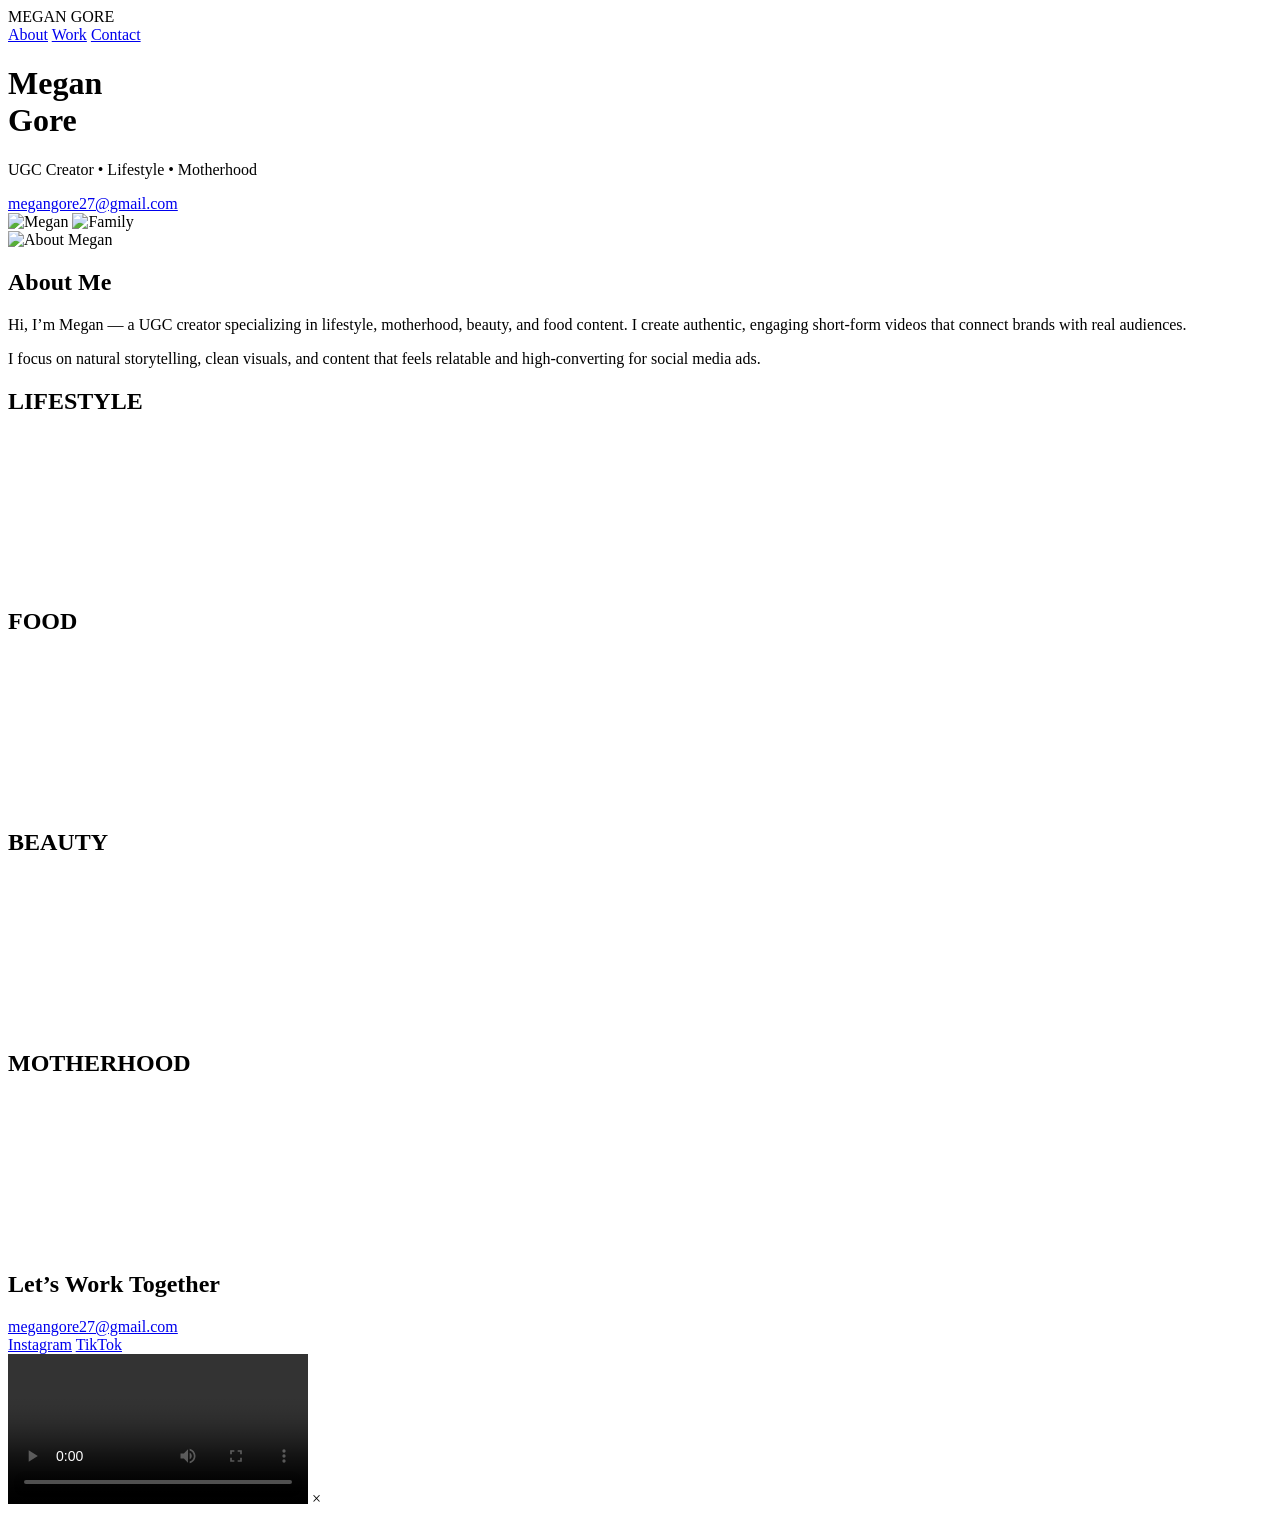
==== index.html @ 1803b5a8 "Add files via upload" ====
<!DOCTYPE html>
<html lang="en">
<head>
    <meta charset="UTF-8">
    <meta name="viewport" content="width=device-width, initial-scale=1.0">

    <title>Megan Gore | UGC Creator</title>

    <!-- Fonts -->
    <link href="https://fonts.googleapis.com/css2?family=Cormorant+Garamond:wght@300;400;500;600;700&family=Montserrat:wght@300;400;500;600&display=swap" rel="stylesheet">

    <link rel="stylesheet" href="style.css">
</head>

<body>

<nav class="nav">
    <div class="logo">MEGAN GORE</div>

    <div class="nav-links">
        <a href="#about">About</a>
        <a href="#portfolio">Work</a>
        <a href="#contact">Contact</a>
    </div>
</nav>

<!-- ================= HERO ================= -->
<header class="hero">

    <div class="hero-left">
        <h1>Megan<br>Gore</h1>
        <p>UGC Creator • Lifestyle • Motherhood</p>

        <a href="mailto:megangore27@gmail.com" class="email-btn">
            megangore27@gmail.com
        </a>
    </div>

    <div class="hero-right">
        <img src="https://scontent.fcps4-2.fna.fbcdn.net/v/t39.30808-6/546393408_1422314158849570_886270243575329633_n.jpg?stp=dst-jpg_tt6&cstp=mx2048x1536&ctp=s2048x1536&_nc_cat=105&ccb=1-7&_nc_sid=833d8c&_nc_ohc=YrBrM8XuUUgQ7kNvwEMXf4L&_nc_oc=AdqMqW6i8O15x5Q89yQuLzxDAlV-PFp_ynxfK9DIPvHymy0SDPQRg7AytYCtjpQDRZeu3CHlA_Avfm5EP0N2Ezfg&_nc_zt=23&_nc_ht=scontent.fcps4-2.fna&_nc_gid=M6-nADwXhBZTLb_-vtfryA&_nc_ss=7b2a8&oh=00_AQC47W7U6kkFmo6FoYuXGVh2ciTUlr9Q5DADMDCpX-Vpag&oe=6A4DF484" alt="Megan">
        <img src="https://scontent.fcps4-2.fna.fbcdn.net/v/t39.30808-6/731105010_1643988970015420_7070697063090492905_n.jpg?stp=dst-jpg_tt6&cstp=mx1536x2048&ctp=s1536x2048&_nc_cat=103&ccb=1-7&_nc_sid=833d8c&_nc_ohc=6llfUWnaYv8Q7kNvwERzQmN&_nc_oc=AdqBqR1UBXUykaJAnzxcUrWe-faBjtPZhO325KYgFY8aO9kEMp6BikF9bD_WSNS4HnLPLaFsfbmxZ8ndlK_kSUiD&_nc_zt=23&_nc_ht=scontent.fcps4-2.fna&_nc_gid=M1N-ZUBjHWtyGgK8nsT7Zw&_nc_ss=7b2a8&oh=00_AQC9BrFcPBMvjDfWKFQGc4HeN_TeFe6SSzFH9YJjzFfx6Q&oe=6A4DFB23" alt="Family">
    </div>

</header>


<!-- ================= ABOUT ================= -->
<section class="about" id="about">

    <div class="about-img">
        <img src="images/about.jpg" alt="About Megan">
    </div>

    <div class="about-text">
        <h2>About Me</h2>

        <p>
            Hi, I’m Megan — a UGC creator specializing in lifestyle,
            motherhood, beauty, and food content. I create authentic,
            engaging short-form videos that connect brands with real audiences.
        </p>

        <p>
            I focus on natural storytelling, clean visuals, and content
            that feels relatable and high-converting for social media ads.
        </p>
    </div>

</section>


<!-- ================= PORTFOLIO ================= -->
<section class="portfolio" id="portfolio">

    <h2>LIFESTYLE</h2>

    <div class="grid">
        <video src="videos/lifestyle1.mp4" muted loop playsinline></video>
        <video src="videos/lifestyle2.mp4" muted loop playsinline></video>
    </div>


    <h2>FOOD</h2>

    <div class="grid">
        <video src="videos/food1.mp4" muted loop playsinline></video>
        <video src="videos/food2.mp4" muted loop playsinline></video>
    </div>


    <div class="split">

        <div>
            <h2>BEAUTY</h2>
            <video src="videos/beauty1.mp4" muted loop playsinline></video>
        </div>

        <div>
            <h2>MOTHERHOOD</h2>

            <div class="grid small">
                <video src="videos/motherhood1.mp4" muted loop playsinline></video>
                <video src="videos/motherhood2.mp4" muted loop playsinline></video>
            </div>

        </div>

    </div>

</section>


<!-- ================= CONTACT ================= -->
<section class="contact" id="contact">

    <h2>Let’s Work Together</h2>

    <a href="mailto:megangore27@gmail.com" class="contact-email">
        megangore27@gmail.com
    </a>

    <div class="socials">
        <a href="#">Instagram</a>
        <a href="#">TikTok</a>
    </div>

</section>


<script src="script.js"></script>
</body>
</html>
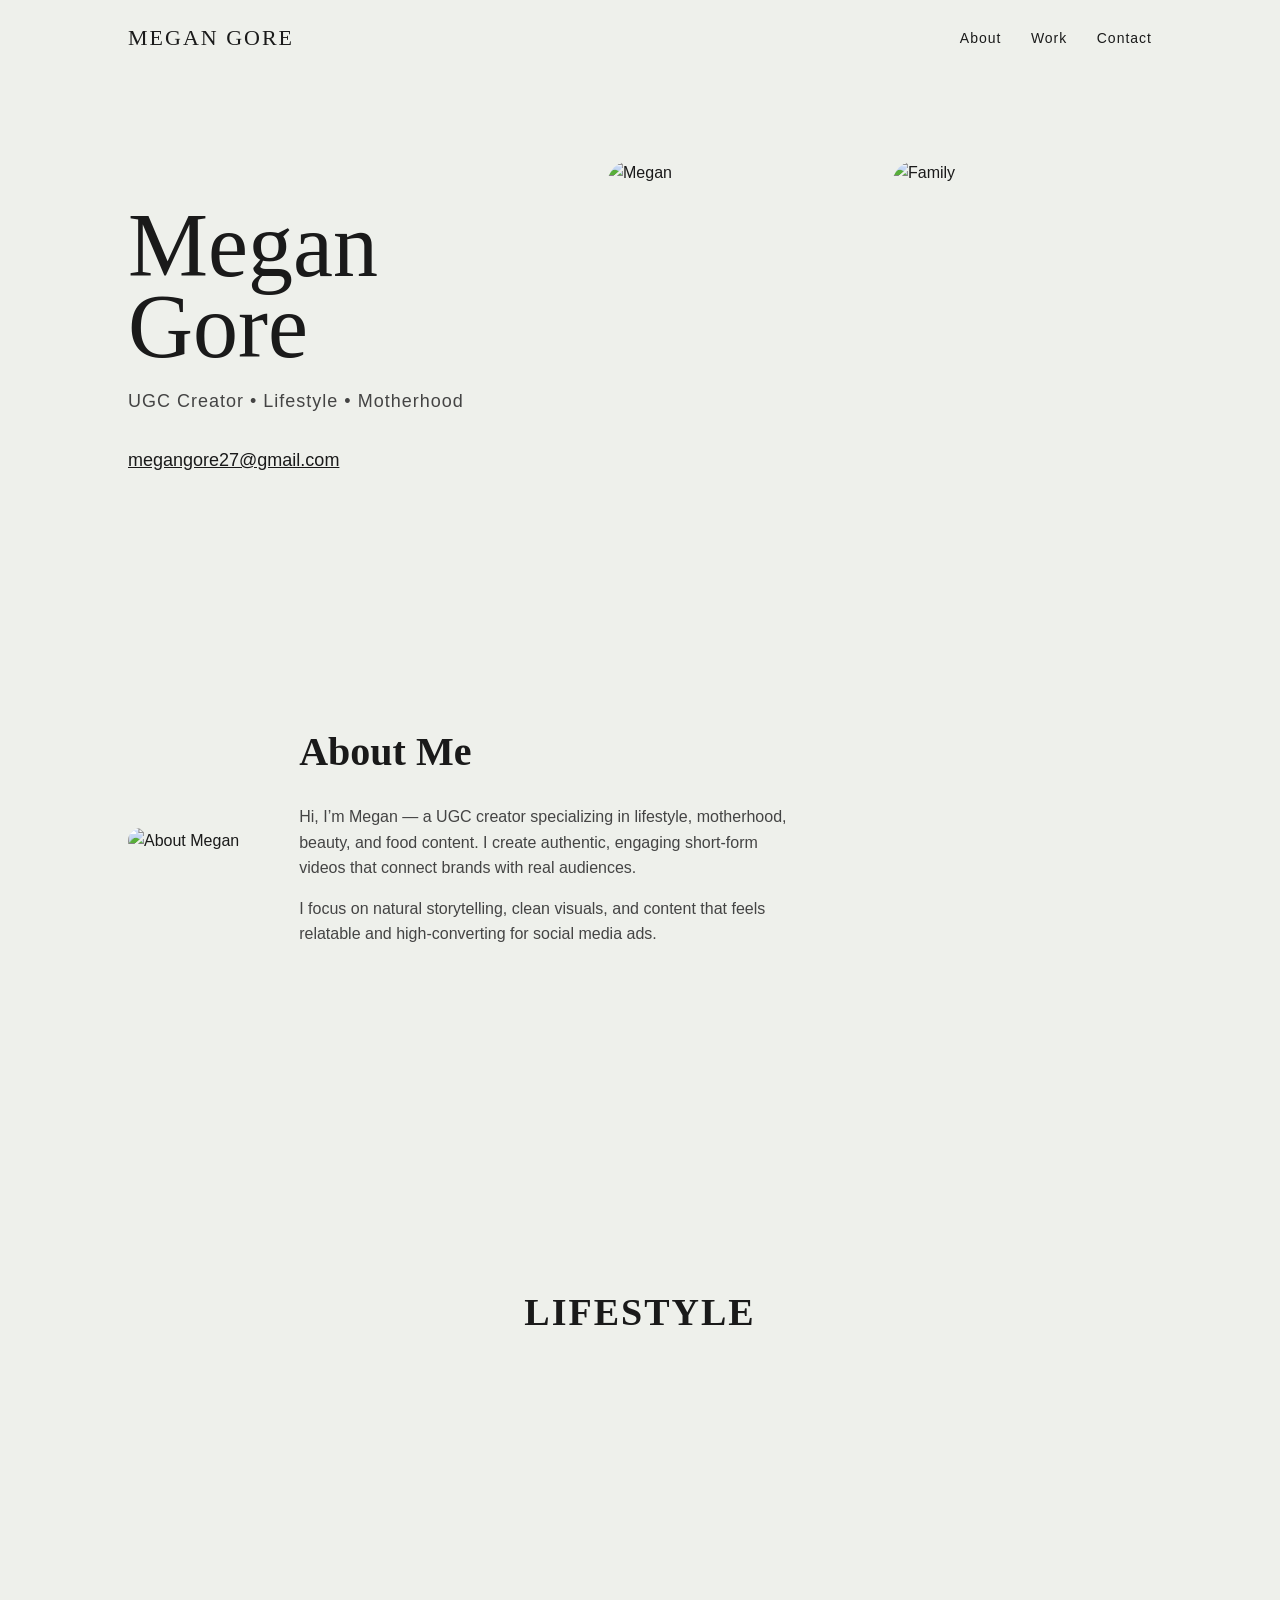
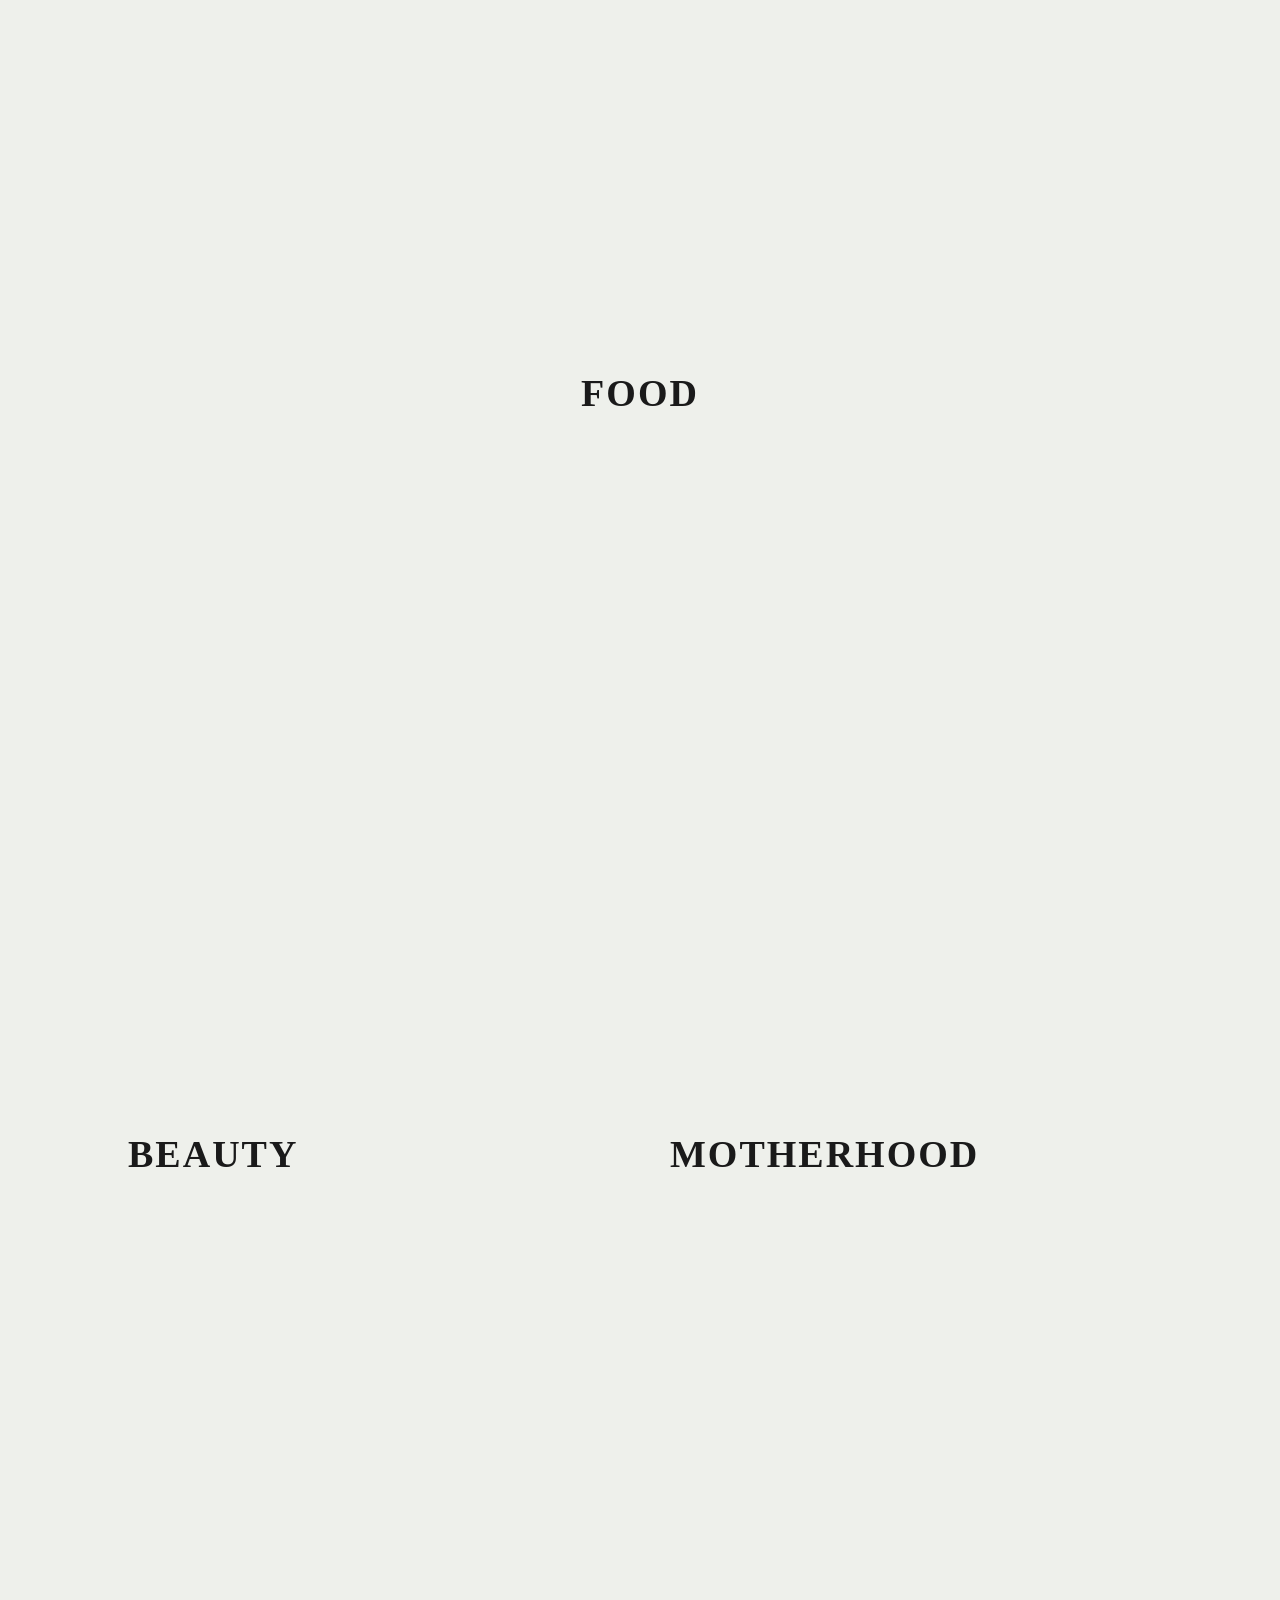
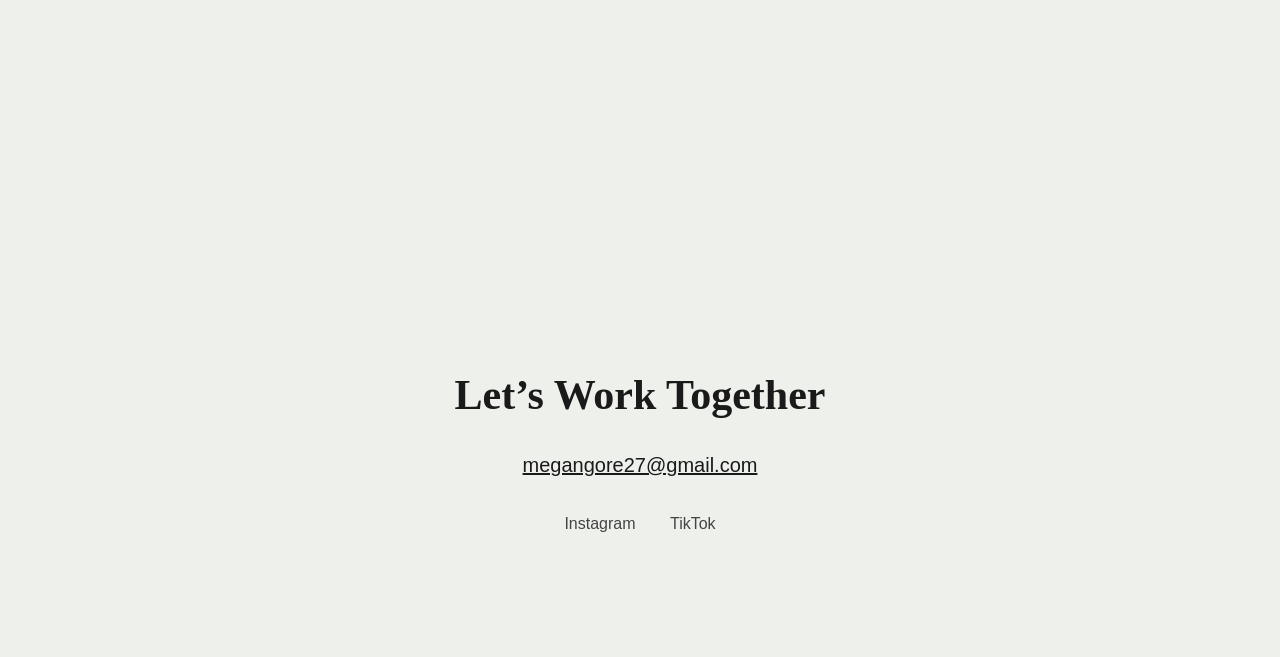
==== commit 183fceca: "Update index.html" ====
--- a/index.html
+++ b/index.html
@@ -129,4 +129,4 @@
 
 <script src="script.js"></script>
 </body>
-</html>+</html>
--- a/style.css
+++ b/style.css
@@ -0,0 +1,385 @@
+/* =========================
+PREMIUM PAGE LOAD ANIMATION
+========================= */
+
+body{
+    opacity:0;
+    animation:pageFadeIn 1.2s ease forwards;
+}
+
+@keyframes pageFadeIn{
+    to{
+        opacity:1;
+    }
+}
+
+/* HERO TEXT ANIMATION */
+.hero-left h1{
+    opacity:0;
+    transform:translateY(30px);
+    animation:fadeUp 1s ease forwards;
+    animation-delay:0.3s;
+}
+
+.hero-left p{
+    opacity:0;
+    transform:translateY(20px);
+    animation:fadeUp 1s ease forwards;
+    animation-delay:0.6s;
+}
+
+.email-btn{
+    opacity:0;
+    transform:translateY(20px);
+    animation:fadeUp 1s ease forwards;
+    animation-delay:0.9s;
+}
+
+.hero-right img{
+    opacity:0;
+    transform:translateY(40px) scale(0.95);
+    animation:fadeUp 1.2s ease forwards;
+}
+
+.hero-right img:nth-child(1){
+    animation-delay:0.5s;
+}
+
+.hero-right img:nth-child(2){
+    animation-delay:0.8s;
+}
+
+@keyframes fadeUp{
+    to{
+        opacity:1;
+        transform:translateY(0) scale(1);
+    }
+}
+
+/* =========================
+GLOBAL RESET
+========================= */
+
+*{
+    margin:0;
+    padding:0;
+    box-sizing:border-box;
+}
+
+body{
+    font-family:'Montserrat', sans-serif;
+    background:#EEF0EB;
+    color:#1a1a1a;
+    line-height:1.6;
+    padding-top:80px;
+}
+
+/* =========================
+HERO
+========================= */
+
+.hero{
+    display:flex;
+    justify-content:space-between;
+    align-items:center;
+    padding:80px 10%;
+    gap:60px;
+}
+
+.hero-left{
+    flex:1;
+}
+
+.hero-left h1{
+    font-family:'Cormorant Garamond', serif;
+    font-size:90px;
+    font-weight:500;
+    line-height:0.9;
+    margin-bottom:20px;
+}
+
+.hero-left p{
+    font-size:18px;
+    letter-spacing:1px;
+    margin-bottom:30px;
+    color:#444;
+}
+
+.email-btn{
+    display:inline-block;
+    font-size:18px;
+    color:#1a1a1a;
+    text-decoration:underline;
+}
+
+.hero-right{
+    flex:1;
+    display:flex;
+    gap:25px;
+    justify-content:center;
+}
+
+.hero-right img{
+    width:260px;
+    height:360px;
+    object-fit:cover;
+    border-radius:25px;
+    transition:0.4s ease;
+}
+
+.hero-right img:hover{
+    transform:translateY(-10px) scale(1.02);
+}
+
+/* =========================
+ABOUT
+========================= */
+
+.about{
+    display:flex;
+    gap:60px;
+    padding:120px 10%;
+    align-items:center;
+}
+
+.about-img img{
+    width:350px;
+    height:450px;
+    object-fit:cover;
+    border-radius:25px;
+}
+
+.about-text h2{
+    font-family:'Cormorant Garamond', serif;
+    font-size:40px;
+    margin-bottom:20px;
+}
+
+.about-text p{
+    margin-bottom:15px;
+    color:#444;
+    font-size:16px;
+    max-width:500px;
+}
+
+/* =========================
+PORTFOLIO
+========================= */
+
+.portfolio{
+    padding:120px 10%;
+}
+
+.portfolio h2{
+    text-align:center;
+    font-family:'Cormorant Garamond', serif;
+    font-size:38px;
+    margin:80px 0 40px;
+    letter-spacing:2px;
+}
+
+/* VIDEO GRID */
+
+.grid{
+    display:grid;
+    grid-template-columns:repeat(2, 1fr);
+    gap:30px;
+    justify-items:center;
+}
+
+.grid.small{
+    grid-template-columns:repeat(2, 1fr);
+}
+
+video{
+    width:100%;
+    max-width:320px;
+    height:500px;
+    object-fit:cover;
+    border-radius:25px;
+    transition:0.4s ease;
+    cursor:pointer;
+}
+
+video:hover{
+    transform:scale(1.03);
+}
+
+/* SPLIT SECTION */
+
+.split{
+    display:grid;
+    grid-template-columns:1fr 1fr;
+    gap:60px;
+    margin-top:80px;
+}
+
+.split h2{
+    text-align:left;
+    margin-bottom:30px;
+}
+
+/* =========================
+CONTACT
+========================= */
+
+.contact{
+    text-align:center;
+    padding:120px 10%;
+}
+
+.contact h2{
+    font-family:'Cormorant Garamond', serif;
+    font-size:42px;
+    margin-bottom:20px;
+}
+
+.contact-email{
+    display:block;
+    font-size:20px;
+    color:#1a1a1a;
+    margin-bottom:30px;
+    text-decoration:underline;
+}
+
+.socials a{
+    margin:0 15px;
+    color:#444;
+    text-decoration:none;
+    font-size:16px;
+}
+
+/* =========================
+RESPONSIVE
+========================= */
+
+@media(max-width:900px){
+
+.hero{
+    flex-direction:column;
+    text-align:center;
+}
+
+.hero-left h1{
+    font-size:60px;
+}
+
+.hero-right{
+    flex-direction:column;
+    align-items:center;
+}
+
+.about{
+    flex-direction:column;
+    text-align:center;
+}
+
+.split{
+    grid-template-columns:1fr;
+}
+
+.grid{
+    grid-template-columns:1fr;
+}
+
+video{
+    max-width:100%;
+    cursor:pointer
+}
+}
+
+/* =========================
+NAVBAR
+========================= */
+
+.nav{
+    position:fixed;
+    top:0;
+    left:0;
+    width:100%;
+    display:flex;
+    justify-content:space-between;
+    align-items:center;
+    padding:20px 10%;
+    background:rgba(238,240,235,0.8);
+    backdrop-filter:blur(10px);
+    z-index:999;
+}
+
+.logo{
+    font-family:'Cormorant Garamond', serif;
+    font-size:22px;
+    letter-spacing:2px;
+}
+
+.nav-links a{
+    margin-left:25px;
+    text-decoration:none;
+    color:#1a1a1a;
+    font-size:14px;
+    letter-spacing:1px;
+}
+
+.nav-links a:hover{
+    opacity:0.6;
+}
+
+/* =========================
+SCROLL REVEAL (PREMIUM)
+========================= */
+
+.reveal{
+    opacity:0;
+    transform:translateY(60px);
+    filter:blur(4px);
+    transition:all 1s cubic-bezier(0.25, 1, 0.5, 1);
+}
+
+.reveal.active{
+    opacity:1;
+    transform:translateY(0);
+    filter:blur(0);
+}
+
+/* =========================
+FULLSCREEN VIDEO MODAL
+========================= */
+
+.modal{
+    position:fixed;
+    top:0;
+    left:0;
+    width:100%;
+    height:100%;
+    background:rgba(0,0,0,0.85);
+    display:none;
+    justify-content:center;
+    align-items:center;
+    z-index:9999;
+}
+
+.modal.active{
+    display:flex;
+}
+
+.modal-content{
+    position:relative;
+    width:80%;
+    max-width:800px;
+}
+
+.modal-content video{
+    width:100%;
+    height:auto;
+    border-radius:20px;
+}
+
+.close{
+    position:absolute;
+    top:-40px;
+    right:0;
+    font-size:40px;
+    color:white;
+    cursor:pointer;
+    font-family:sans-serif;
+}
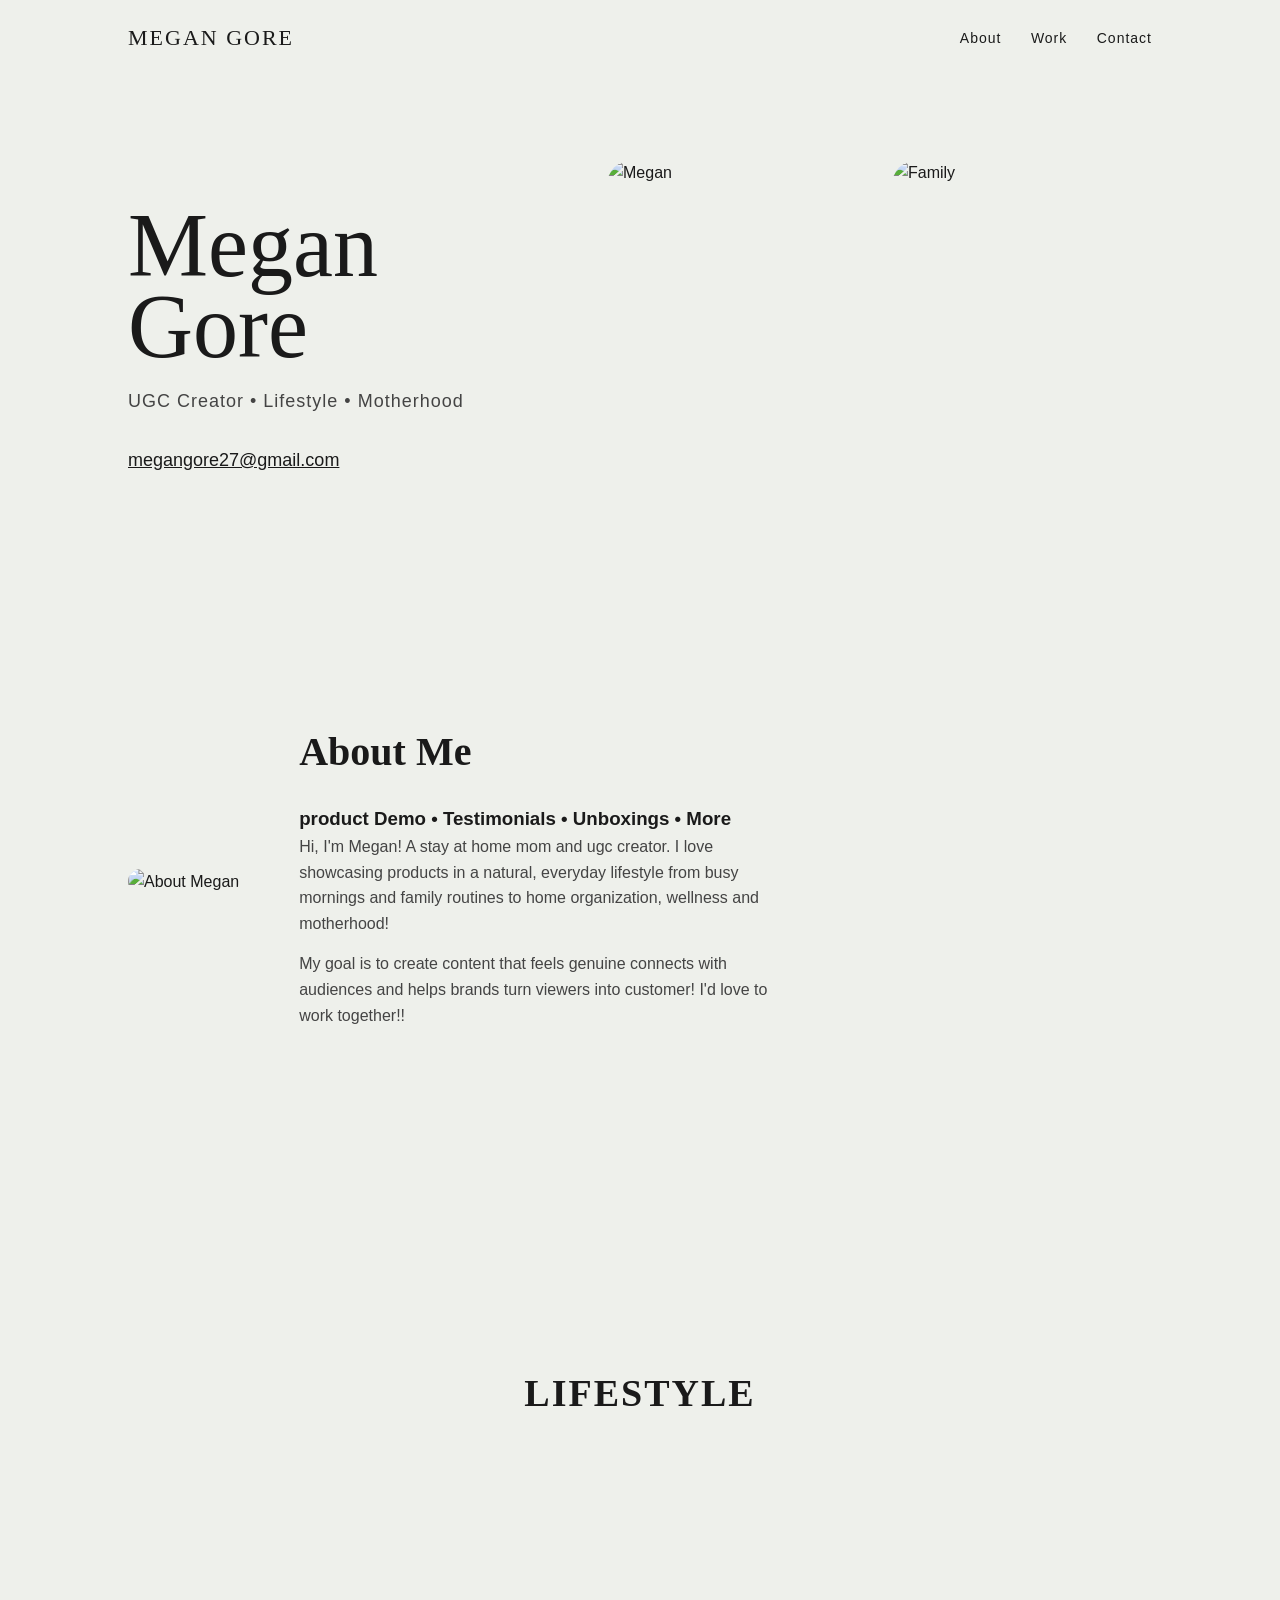
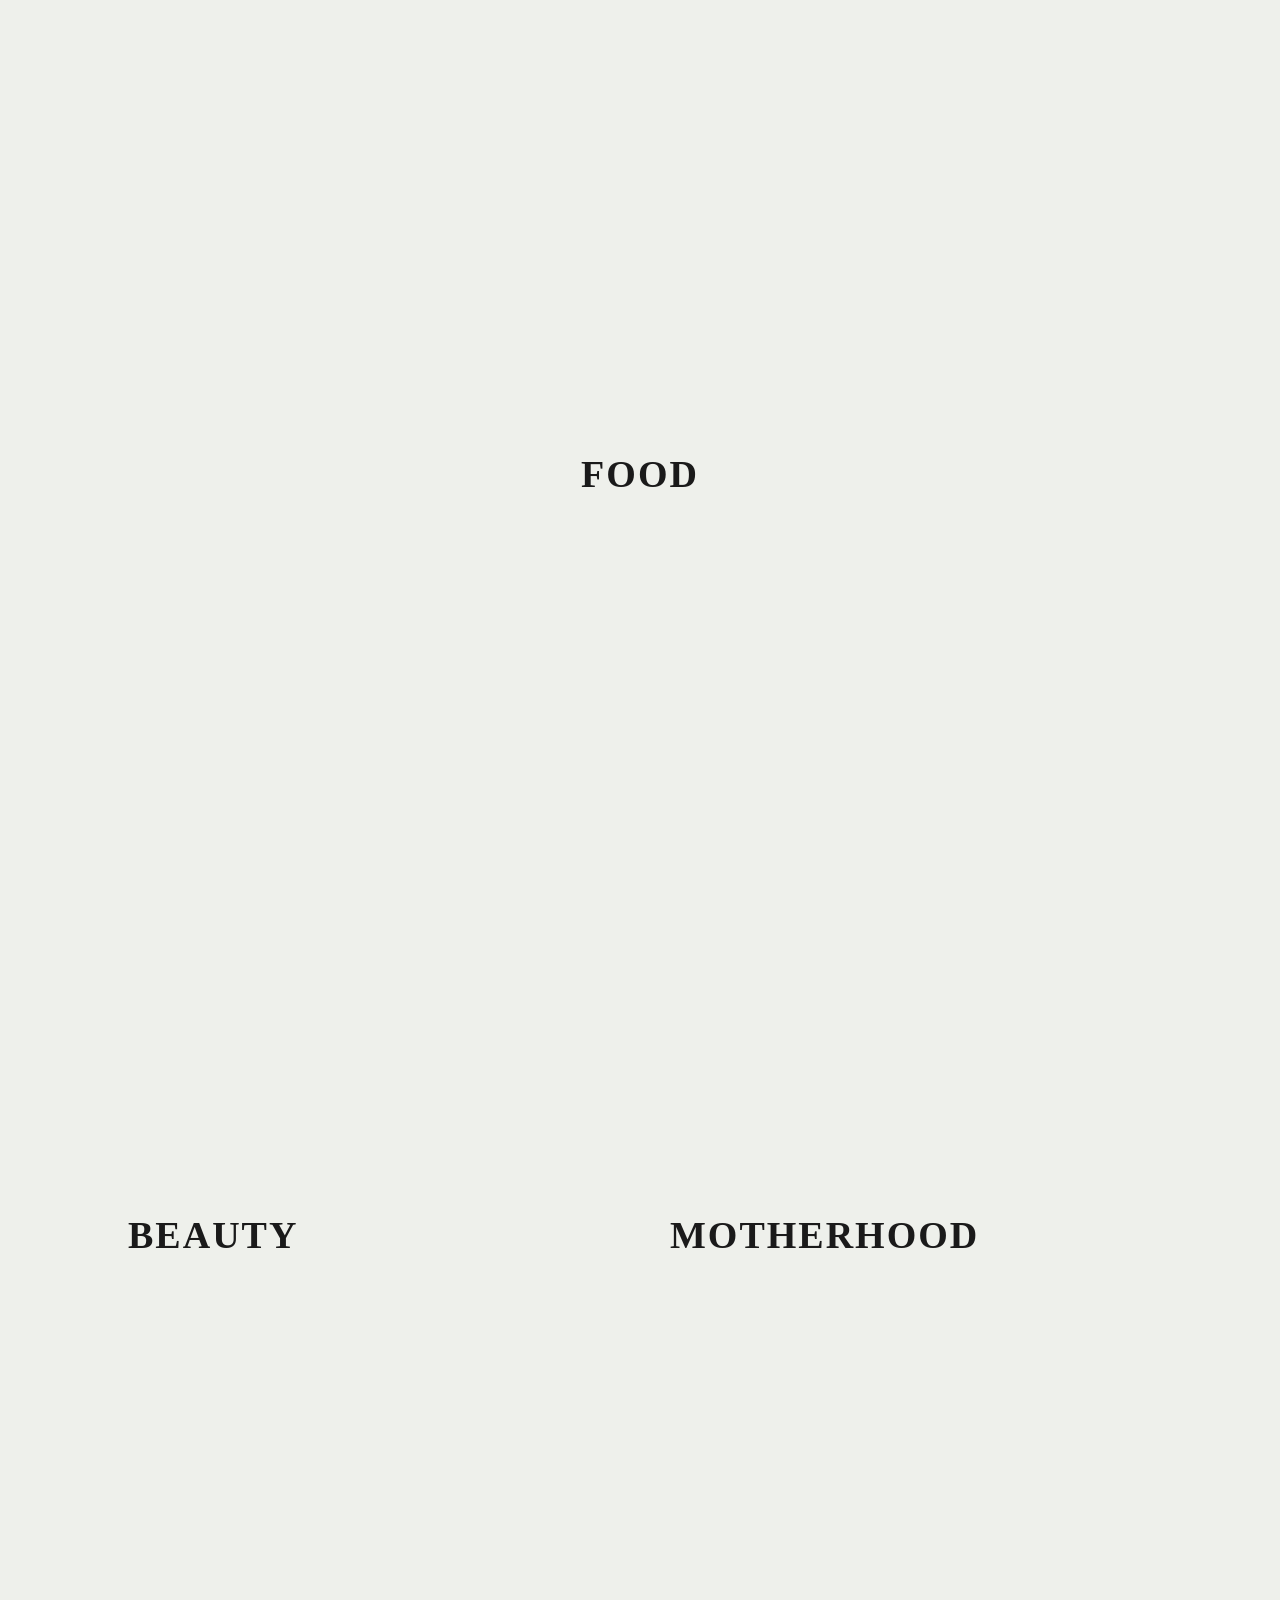
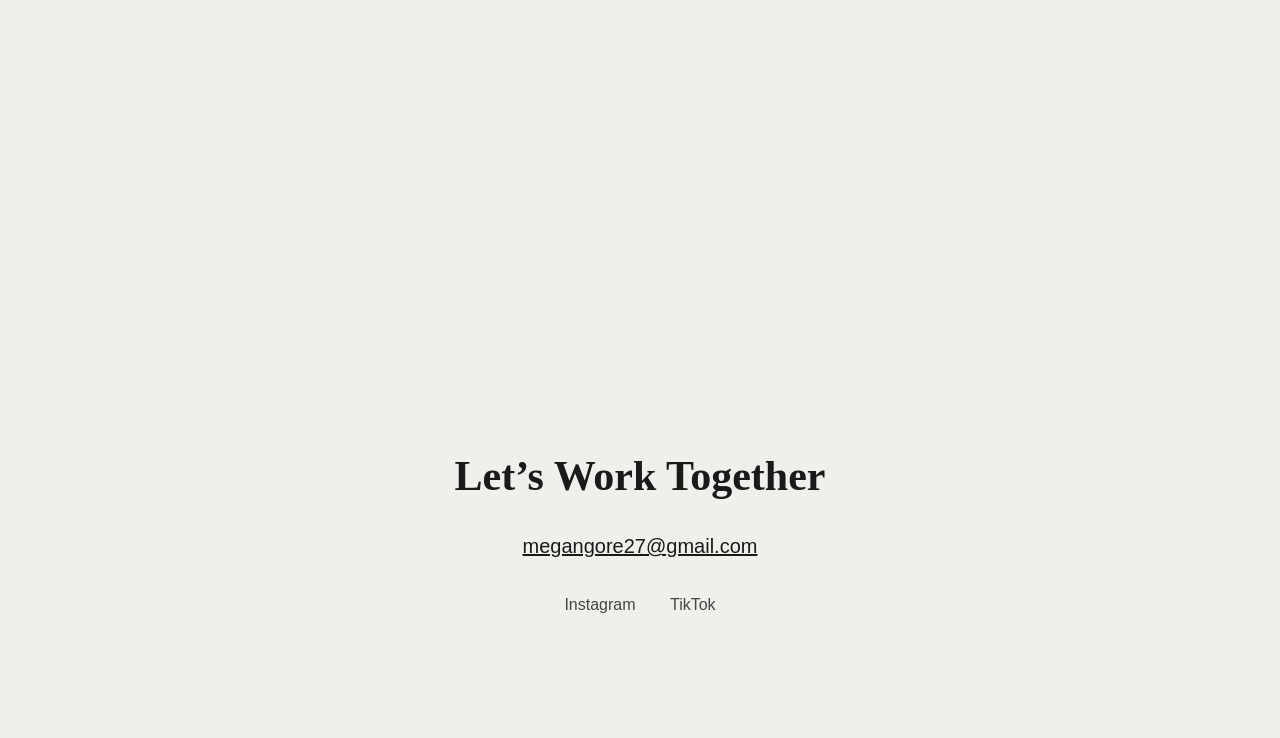
==== commit 04bee98d: "Update index.html" ====
--- a/index.html
+++ b/index.html
@@ -54,15 +54,16 @@
     <div class="about-text">
         <h2>About Me</h2>
 
+        <h3>product Demo • Testimonials • Unboxings • More</h3>
+        
         <p>
-            Hi, I’m Megan — a UGC creator specializing in lifestyle,
-            motherhood, beauty, and food content. I create authentic,
-            engaging short-form videos that connect brands with real audiences.
+            Hi, I'm Megan! A stay at home mom and ugc creator. I love showcasing products in a natural,
+            everyday lifestyle from busy mornings and family routines to home organization, wellness and motherhood!
         </p>
 
         <p>
-            I focus on natural storytelling, clean visuals, and content
-            that feels relatable and high-converting for social media ads.
+            My goal is to create content that feels genuine connects with 
+            audiences and helps brands turn viewers into customer! I'd love to work together!!
         </p>
     </div>
 
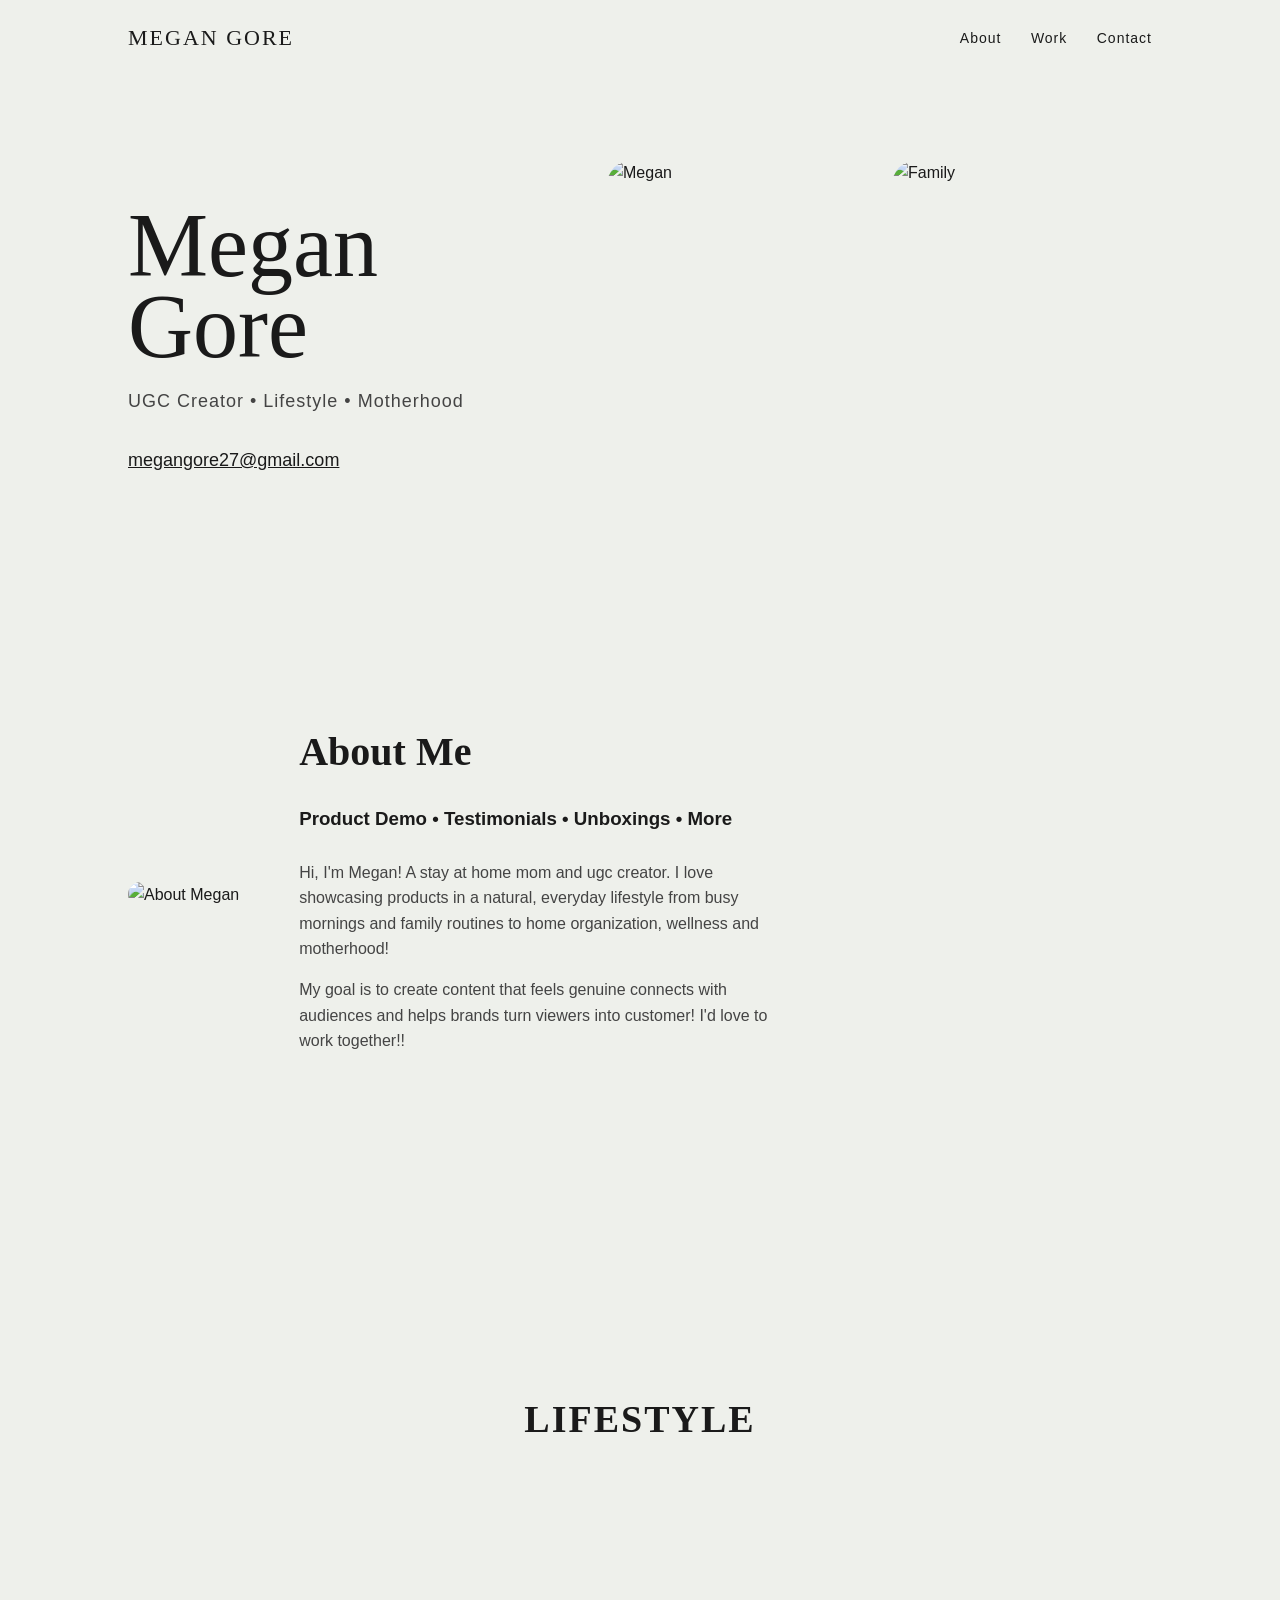
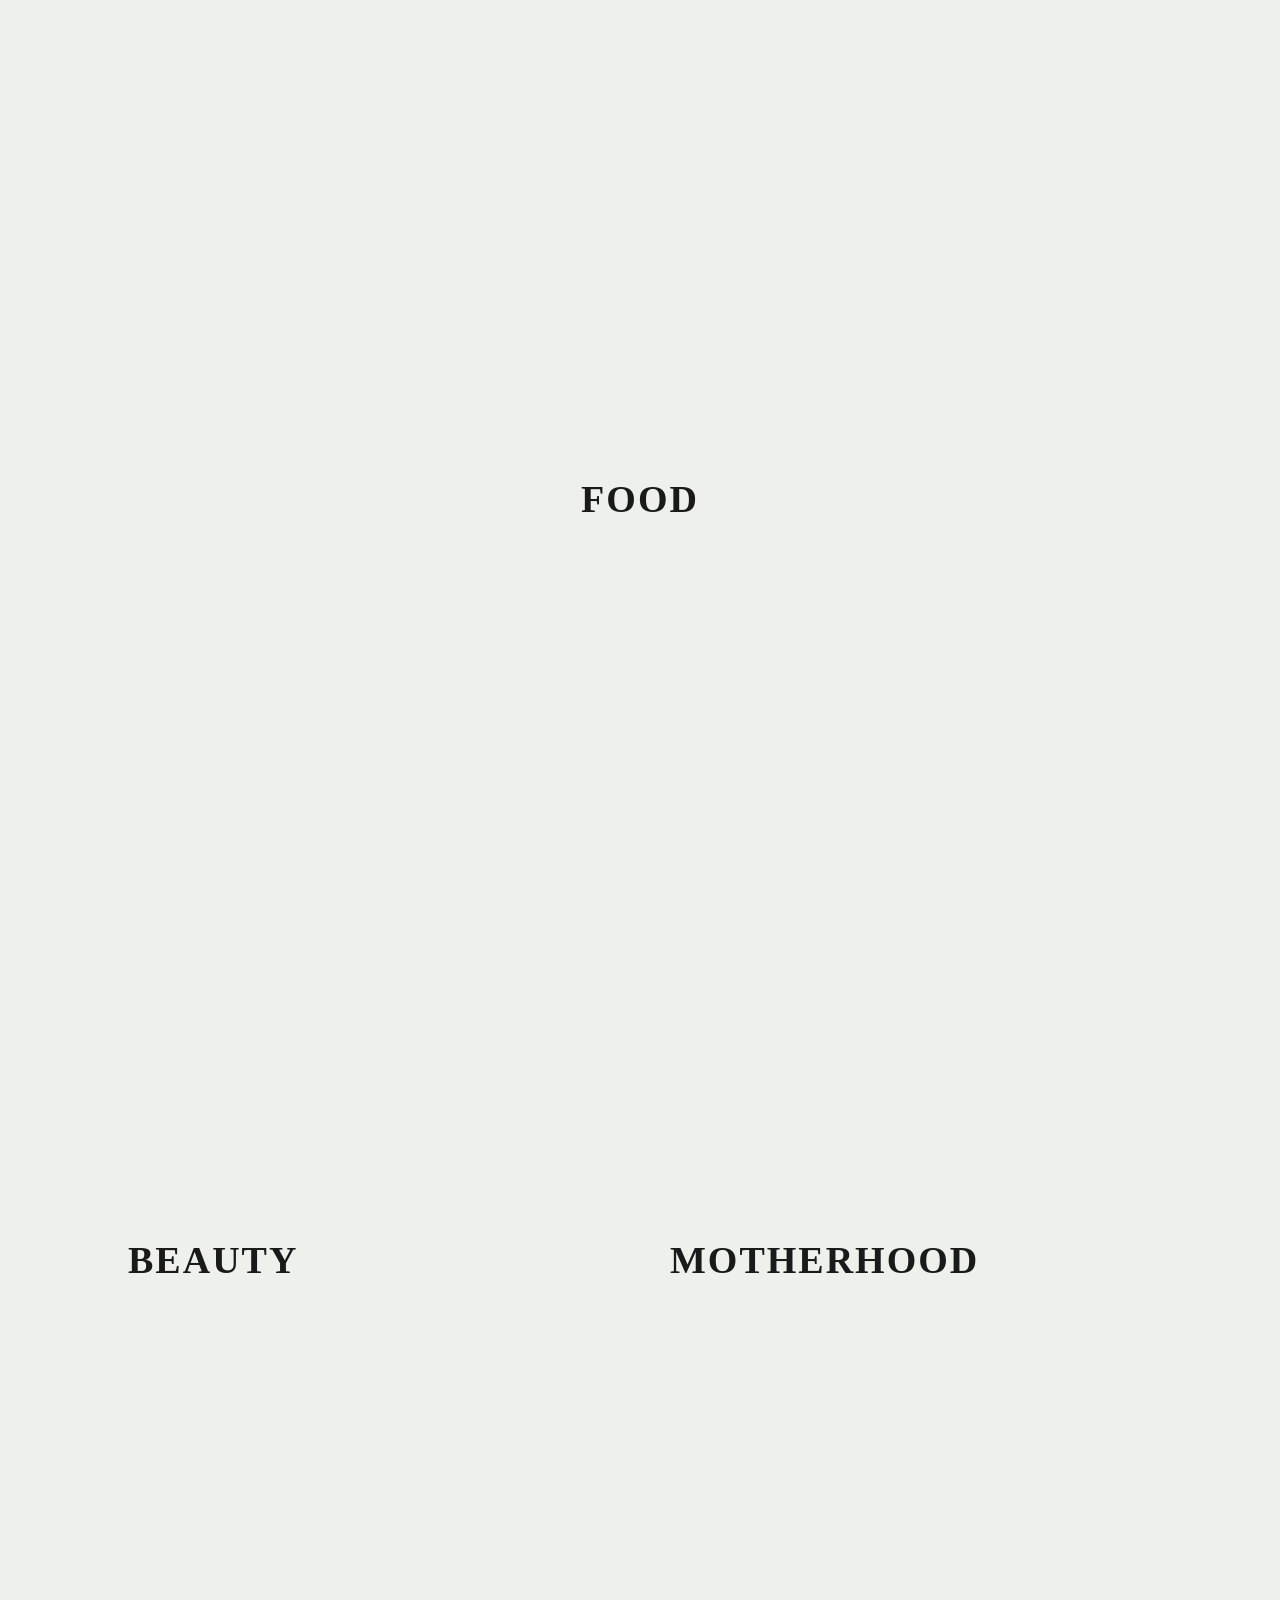
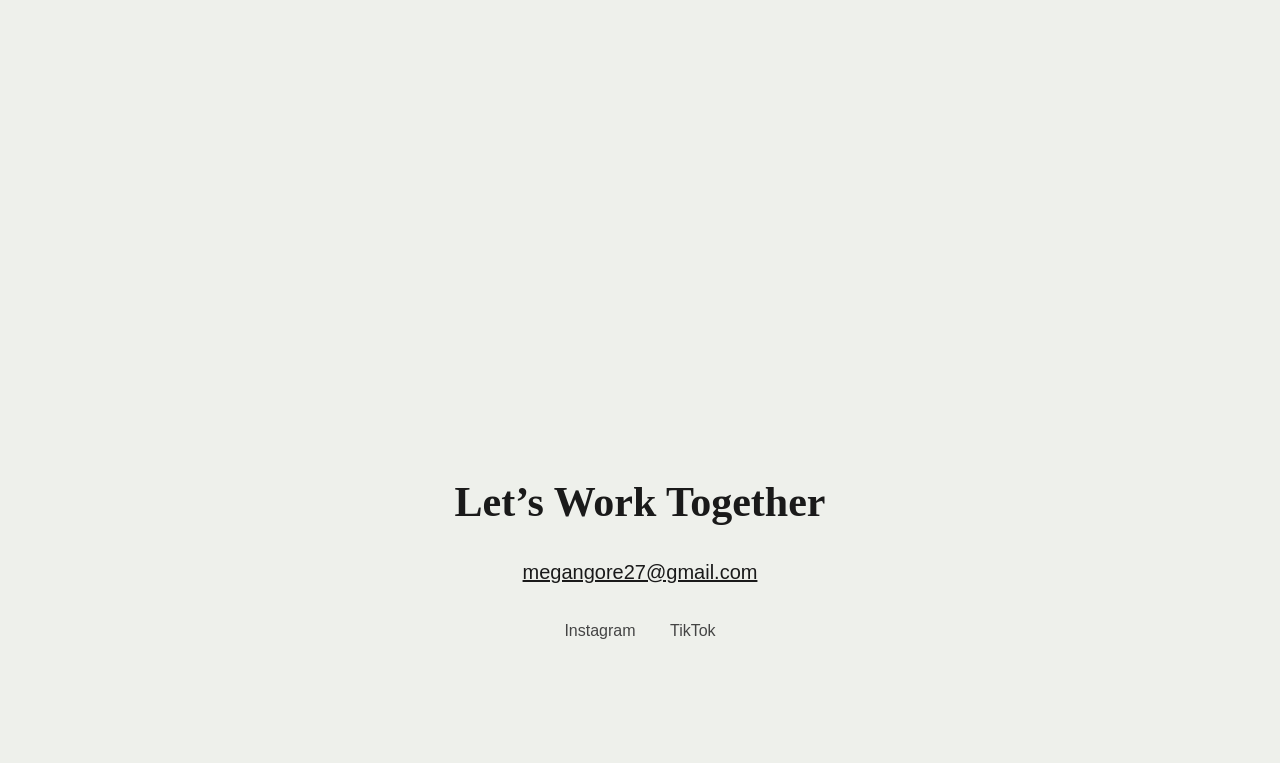
==== commit 2ddf1662: "Update index.html" ====
--- a/index.html
+++ b/index.html
@@ -54,8 +54,8 @@
     <div class="about-text">
         <h2>About Me</h2>
 
-        <h3>product Demo • Testimonials • Unboxings • More</h3>
-        
+        <h3>Product Demo • Testimonials • Unboxings • More</h3>
+        <br>
         <p>
             Hi, I'm Megan! A stay at home mom and ugc creator. I love showcasing products in a natural,
             everyday lifestyle from busy mornings and family routines to home organization, wellness and motherhood!
